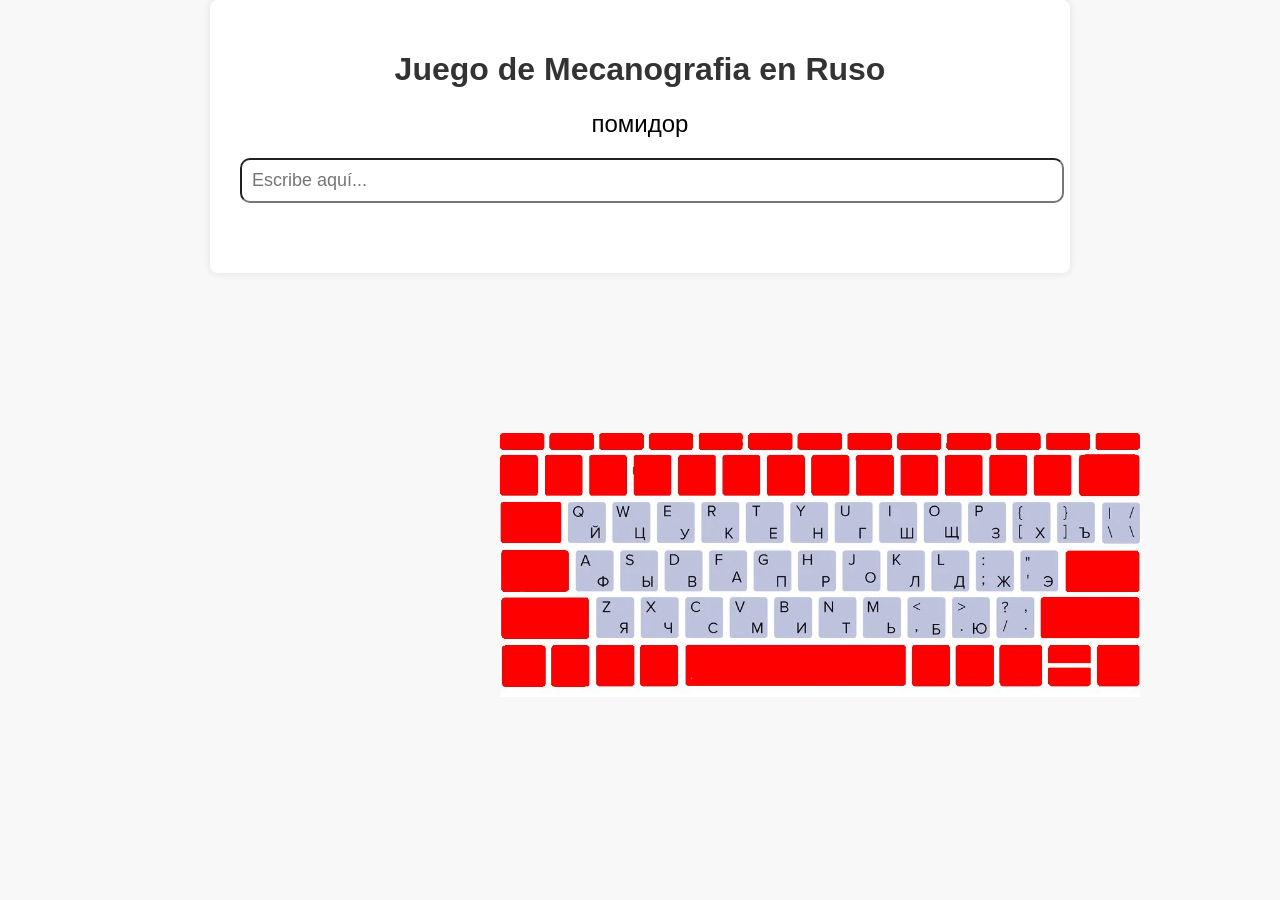
==== index.html @ b85f3870 "primer commit" ====
<!DOCTYPE html>
<html lang="en">
<head>
    <meta charset="UTF-8">
    <meta name="viewport" content="width=device-width, initial-scale=1.0">
    <link rel="stylesheet" href="index.css">
    <link href="https://fonts.googleapis.com/css2?family=Rubik+Scribble&display=swap" rel="stylesheet">
    <title>Tipear en Ruso</title>
</head>
<body>
    <div class="container">
        <h1>Juego de Mecanografia en Ruso</h1>
        <div id="palabra_a_tipear" class="palabra"></div>
        <input type="text" id="palabra_ingresada" placeholder="Escribe aquí...">
        <p id="resultado"></p>
        <p id="traduccion" style="display: none;"> Traducción: <span id="traduccion_palabra"></span></p>
    </div>
    <div class="imagen-container">
    <img class="imagen" src="img/Ruso layout.jpg">
    </div>



    <script src="index.js"></script>
</body>
</html>
---- index.css ----
body {
    font-family: Arial, sans-serif;
    background-color: #f8f8f8;
    margin: 0;
    padding: 0;
}

.container {
    max-width: 800px;
    margin: 0 auto;
    padding: 30px;
    background-color: #fff;
    border-radius: 8px;
    box-shadow: 0 0 10px rgba(0, 0, 0, 0.1);
}

h1 {
    text-align: center;
    color: #333;
}

.palabra {
    font-size: 24px;
    text-align: center;
    margin-bottom: 20px;
}

#palabra_ingresada {
    width: 100%;
    padding: 10px;
    border-radius: 10px;
    font-size: 18px;
    margin-bottom: 20px;
}

button {
    display: block;
    width: 100%;
    padding: 10px;
    font-size: 18px;
    text-align: center;
    background-color: #007bff;
    color: #fff;
    border: none;
    border-radius: 4px;
    cursor: pointer;
}

button:hover {
    background-color: #0056b3;
}

#resultado {
    text-align: center;
    font-size: 18px;
    margin-top: 20px;
}

#traduccion {
    text-align: center;
    font-size: 36px;
    margin-top: 20px;
}

#traduccion_palabra {
    font-weight: bold;
}

@keyframes explosion {
    0% { transform: scale(1); opacity: 1; }
    50% { transform: scale(2); opacity: 0.5; }
    100% { transform: scale(3); opacity: 0; }
}

.animacion-exito {
    animation: explosion 0.5s ease-out forwards;
}

.imagen{
    position: relative;
    margin-left: 500px;
    margin-top: 10em;
    width: 50%;
    height: 50%;
}
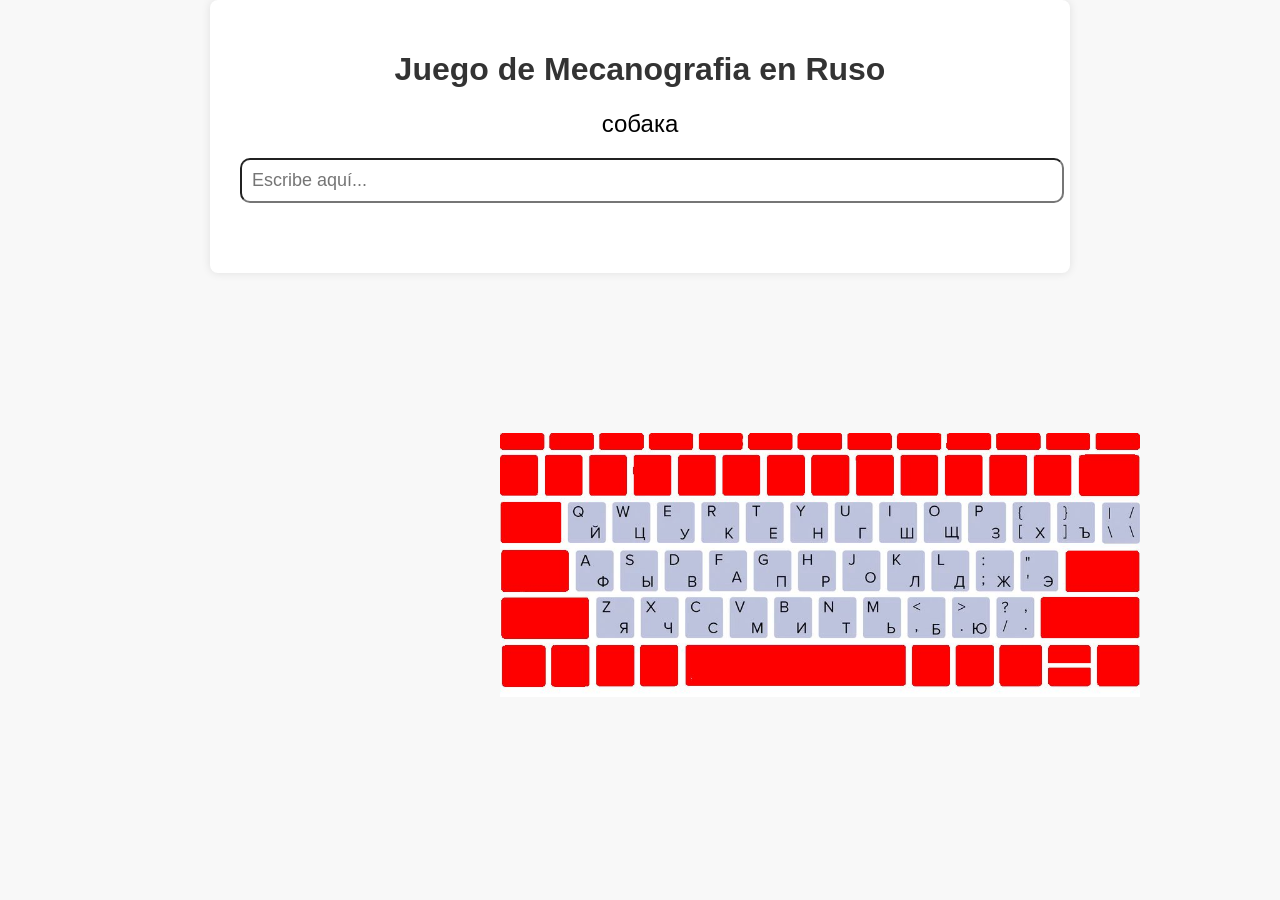
==== commit 428bd03e: "2ndo commit" ====
--- a/index.html
+++ b/index.html
@@ -5,6 +5,7 @@
     <meta name="viewport" content="width=device-width, initial-scale=1.0">
     <link rel="stylesheet" href="index.css">
     <link href="https://fonts.googleapis.com/css2?family=Rubik+Scribble&display=swap" rel="stylesheet">
+    <link rel="icon" href="img/icons8-keyboard-16.png">
     <title>Tipear en Ruso</title>
 </head>
 <body>
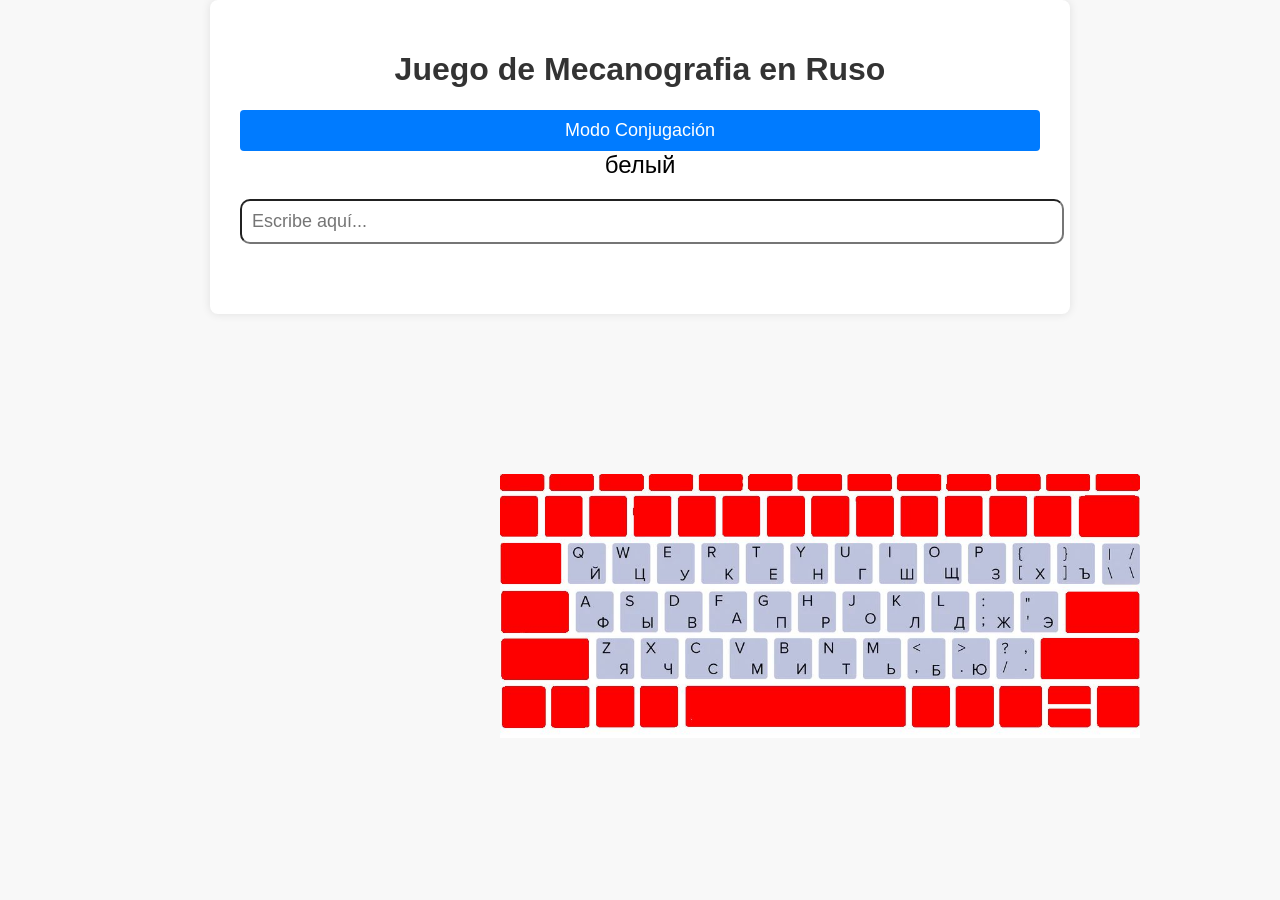
==== commit 6afaa1c1: "4rto commit" ====
--- a/index.html
+++ b/index.html
@@ -11,6 +11,7 @@
 <body>
     <div class="container">
         <h1>Juego de Mecanografia en Ruso</h1>
+        <button onclick="irAConjugacion()">Modo Conjugación</button>
         <div id="palabra_a_tipear" class="palabra"></div>
         <input type="text" id="palabra_ingresada" placeholder="Escribe aquí...">
         <p id="resultado"></p>
--- a/index.css
+++ b/index.css
@@ -75,11 +75,34 @@
 .animacion-exito {
     animation: explosion 0.5s ease-out forwards;
 }
-
+/* imagen*/
 .imagen{
     position: relative;
     margin-left: 500px;
     margin-top: 10em;
     width: 50%;
     height: 50%;
+}
+
+#verbo {
+    font-size: 32px;
+    font-weight: bold;
+    margin-top: 20px;
+}
+
+#pronombre {
+    font-size: 28px;
+    color: #4caf50;
+    margin-bottom: 20px;
+}
+
+#respuesta {
+    font-size: 20px;
+    padding: 10px;
+    width: 200px;
+}
+
+#resultado {
+    font-size: 20px;
+    margin-top: 15px;
 }
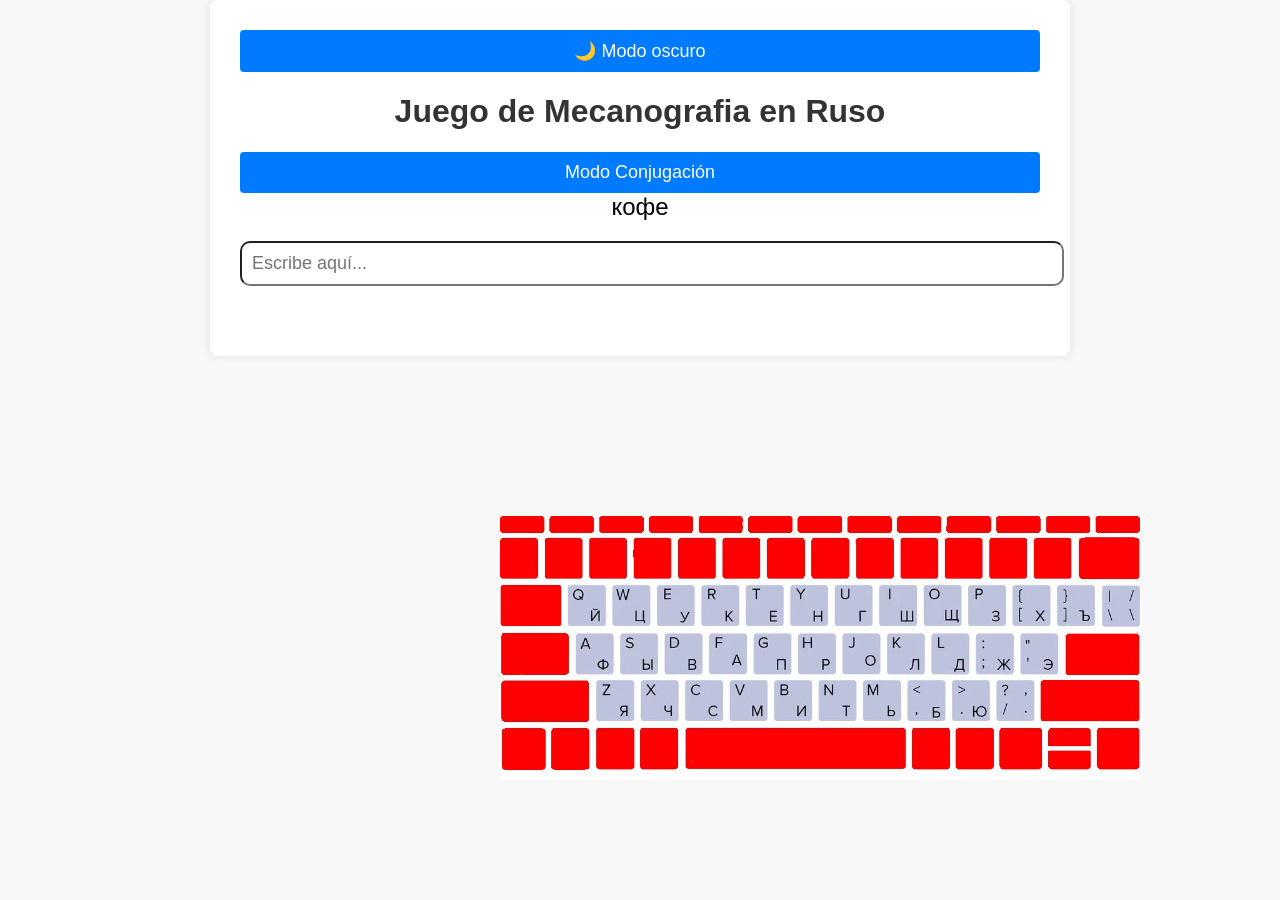
==== commit 6dcdc33f: "cambios" ====
--- a/index.html
+++ b/index.html
@@ -10,6 +10,7 @@
 </head>
 <body>
     <div class="container">
+        <button onclick="toggleDarkMode()">🌙 Modo oscuro</button>
         <h1>Juego de Mecanografia en Ruso</h1>
         <button onclick="irAConjugacion()">Modo Conjugación</button>
         <div id="palabra_a_tipear" class="palabra"></div>
--- a/index.css
+++ b/index.css
@@ -105,4 +105,20 @@
 #resultado {
     font-size: 20px;
     margin-top: 15px;
+}
+
+.dark-mode {
+    background-color: #121212;
+    color: white;
+}
+
+.dark-mode input {
+    background-color: #222;
+    color: white;
+    border: 1px solid #555;
+}
+
+.dark-mode button {
+    background-color: #333;
+    color: white;
 }
